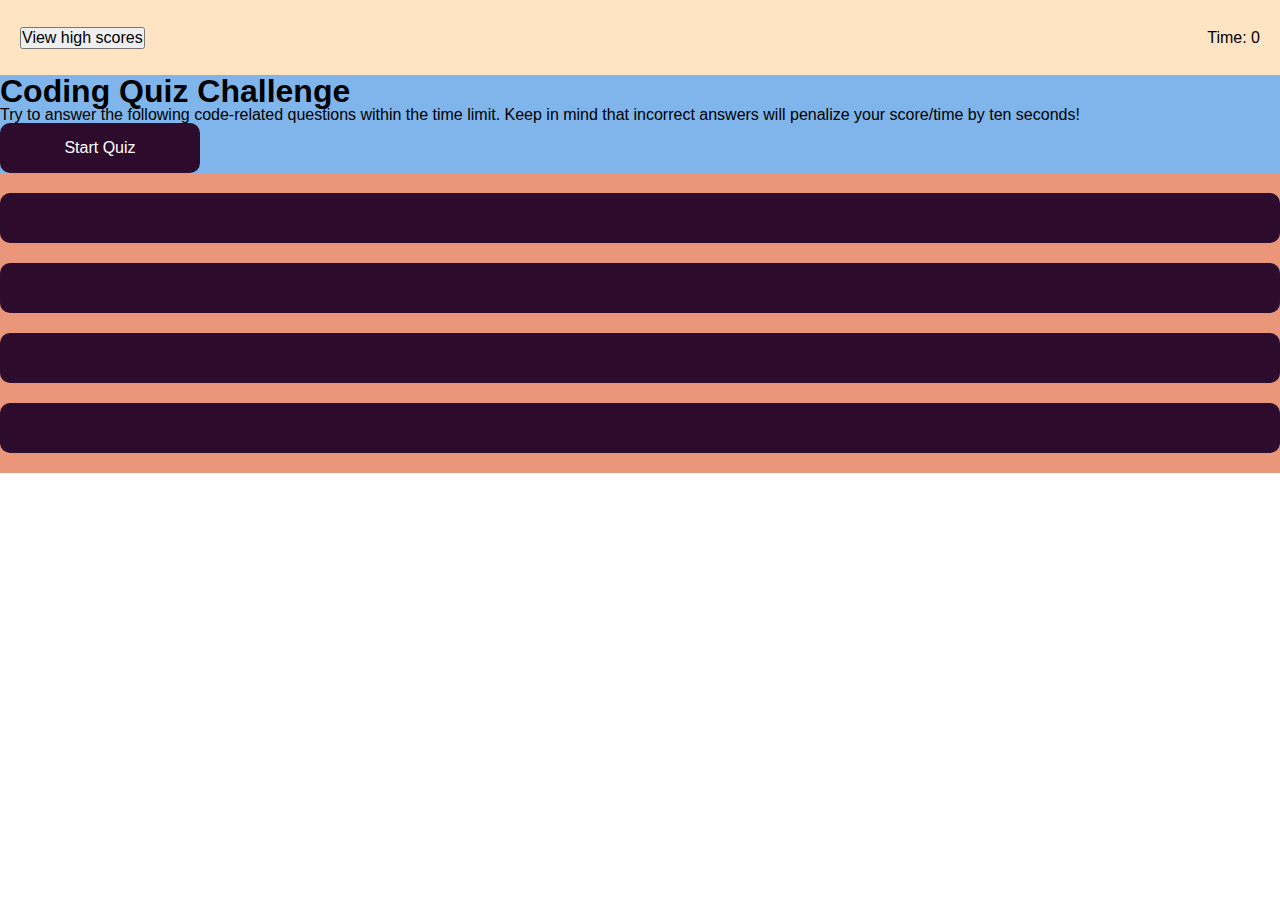
==== index.html @ fe156504 "Initial Commit" ====
<!DOCTYPE html>
<html lang="en">
<head>
  <meta charset="UTF-8">
  <meta name="viewport" content="width=device-width, initial-scale=1.0">
  <link rel="stylesheet" href="./assets/CSS/reset.css">
  <link rel="stylesheet" href="./assets/CSS/style.css">
  <title>Coding Quiz</title>
</head>
<body>
  <header class="row just-between align-center">
    <button>View high scores</button>
    <p id="timer" class="">Time: 0</p>
  </header>

  <main>
    <h1>Coding Quiz Challenge</h1>

    <p>Try to answer the following code-related questions within the time limit. Keep in mind that incorrect answers will penalize your score/time by ten seconds!</p>

    <button id="startBtn" class="button ">Start Quiz</button>
    <ul class="answer-list column just-even">
      <li id="answer1" class="button"></li>
      <li id="answer2" class="button"></li>
      <li id="answer3" class="button"></li>
      <li id="answer4" class="button"></li>
    </ul>
  </main>

  <footer>
    <h2 id="answerCheck"></h2>
  </footer>

  <script src="./assets/Scripts/script.js"></script>
</body>
</html>
---- assets/CSS/style.css ----
:root {
  --color-button: rgb(45, 11, 45);
  --color-button-text: white;
}


header {
  background-color: bisque;
  width: 100%;
  height: 75px;
  padding: 0 20px;
}

main {
  background-color: rgb(127, 181, 235);
}

/* Basic class */
.row {
  display: flex;
}
.column {
  display: flex;
  flex-direction: column;
}
.just-between {
  justify-content: space-between;
}
.just-even {
  justify-content: space-evenly;
}
.align-center {
  align-items: center;
}

/* Class Selector */
.answer-list {
  background-color: darksalmon;
  min-height: 300px;
}

.isNotDisplay {
  display: none;
}

.button {
  background-color: var(--color-button);
  color: var(--color-button-text);
  min-width: 200px;
  min-height: 50px;
  border-radius: 10px;
  border-style: none;
}
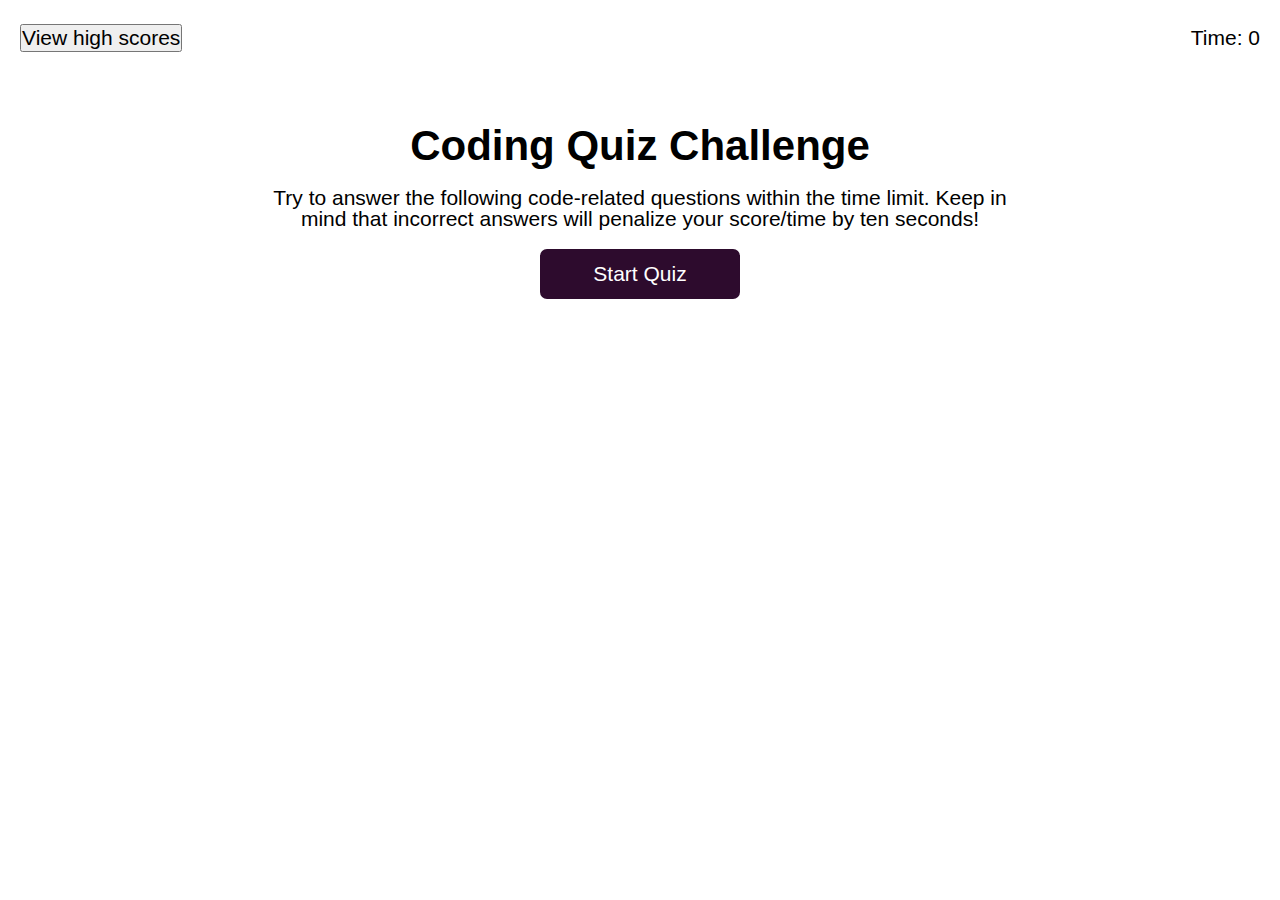
==== commit c1ef6198: "Added styling to project" ====
--- a/index.html
+++ b/index.html
@@ -7,28 +7,38 @@
   <link rel="stylesheet" href="./assets/CSS/style.css">
   <title>Coding Quiz</title>
 </head>
-<body>
+
+<body class="column">
   <header class="row just-between align-center">
     <button>View high scores</button>
-    <p id="timer" class="">Time: 0</p>
+    <p id="timeDisplay" class="">Time: 0</p>
   </header>
 
-  <main>
-    <h1>Coding Quiz Challenge</h1>
+  <main class="column align-center text-center">
+    
+    <div id="startingCard" class="column align-center ">
+      <h1>Coding Quiz Challenge</h1>
 
-    <p>Try to answer the following code-related questions within the time limit. Keep in mind that incorrect answers will penalize your score/time by ten seconds!</p>
+      <p>Try to answer the following code-related questions within the time limit. Keep in mind that incorrect answers will penalize your score/time by ten seconds!</p>
 
-    <button id="startBtn" class="button ">Start Quiz</button>
-    <ul class="answer-list column just-even">
-      <li id="answer1" class="button"></li>
-      <li id="answer2" class="button"></li>
-      <li id="answer3" class="button"></li>
-      <li id="answer4" class="button"></li>
-    </ul>
+      <button id="startBtn" class="button ">Start Quiz</button>
+    </div>
+    
+    <div id="questionCard" class="column align-start isNotDisplay">
+      <h2 id="questionDisplay" class="text-left">Commonly used data types DO Not Include:</h2>
+
+      <ul class="answer-list column just-even">
+        <button id="answerBtn1" class="button row align-center">1. </button>
+        <button id="answerBtn2" class="button row align-center">2. </button>
+        <button id="answerBtn3" class="button row align-center">3. </button>
+        <button id="answerBtn4" class="button row align-center">4. </button>
+      </ul>
+    </div>
+    
   </main>
 
   <footer>
-    <h2 id="answerCheck"></h2>
+    
   </footer>
 
   <script src="./assets/Scripts/script.js"></script>
--- a/assets/CSS/style.css
+++ b/assets/CSS/style.css
@@ -1,18 +1,23 @@
 :root {
   --color-button: rgb(45, 11, 45);
+  --color-button-hover: blueviolet;
   --color-button-text: white;
+  --color-after-text: grey;
 }
 
+* {
+  font-size: 21px;
+}
 
 header {
-  background-color: bisque;
   width: 100%;
   height: 75px;
   padding: 0 20px;
+  margin-bottom: 50px;
 }
 
-main {
-  background-color: rgb(127, 181, 235);
+h1, h2 {
+  font-size: 2rem;
 }
 
 /* Basic class */
@@ -32,8 +37,29 @@
 .align-center {
   align-items: center;
 }
+.align-start {
+  align-items: flex-start;
+}
+.alignSelf-end {
+  align-self: flex-end;
+}
+.text-center {
+  text-align: center;
+}
+.text-left {
+  text-align: left;
+}
 
 /* Class Selector */
+#startingCard {
+  /* border: 2px solid black; */
+  width: 60%;
+}
+
+#startingCard p {
+  margin: 20px 0;
+}
+
 .answer-list {
   background-color: darksalmon;
   min-height: 300px;
@@ -48,6 +74,24 @@
   color: var(--color-button-text);
   min-width: 200px;
   min-height: 50px;
-  border-radius: 10px;
+  border-radius: 7px;
   border-style: none;
+  cursor: pointer;
+}
+
+.button:hover {
+  background-color: var(--color-button-hover);
+}
+
+#questionCard {
+  border: 2px solid;
+  width: 70%;
+  margin: 0 23% 0 30%;
+}
+
+#questionCard::after {
+  content: "Wrong!";
+  font-size: 1.8rem;
+  font-style: italic;
+  color: var(--color-after-text);
 }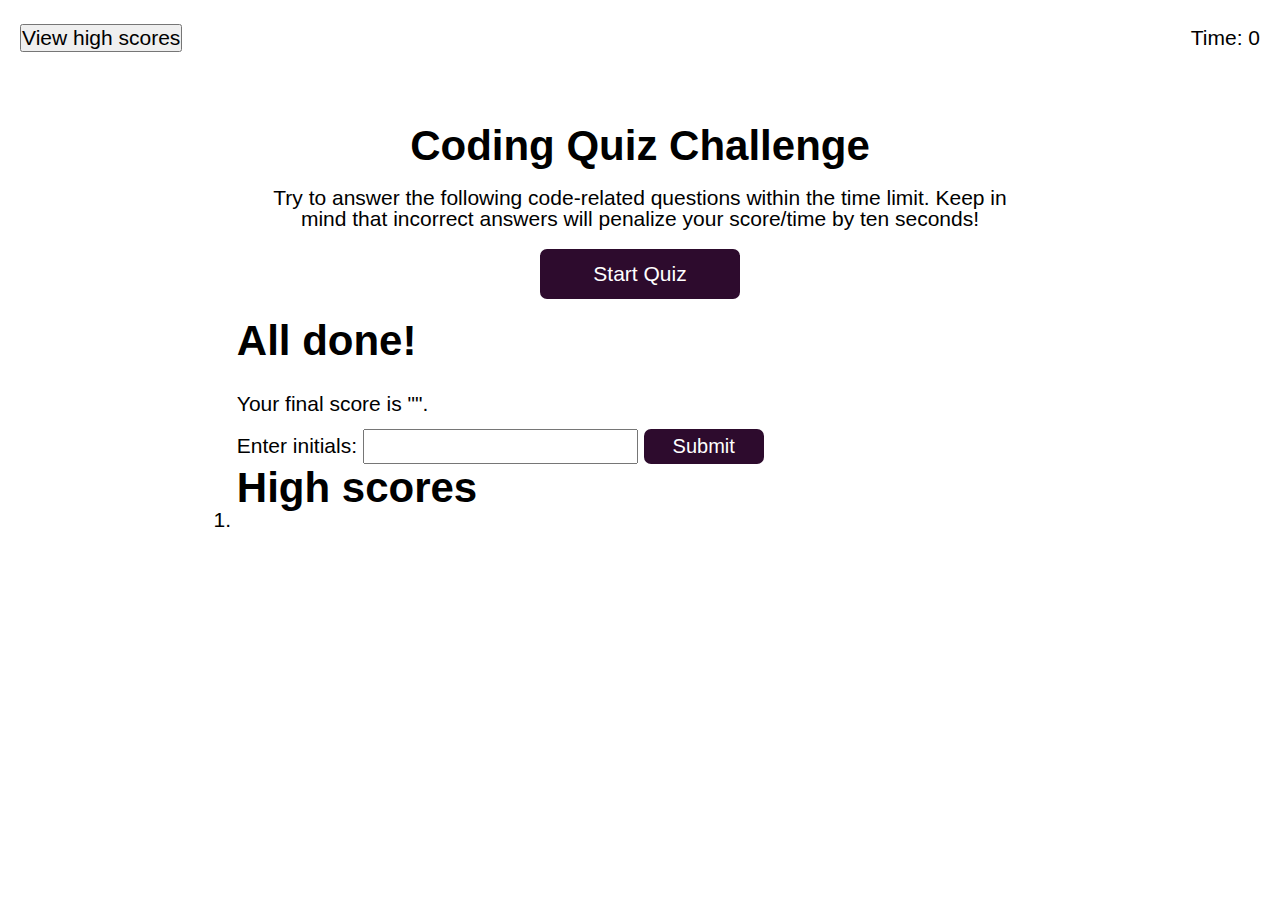
==== commit a12bd3e3: "Added result and highscore card" ====
--- a/index.html
+++ b/index.html
@@ -25,21 +25,37 @@
     </div>
     
     <div id="questionCard" class="column align-start isNotDisplay">
-      <h2 id="questionDisplay" class="text-left">Commonly used data types DO Not Include:</h2>
+      <h2 id="questionDisplay" class="text-left"></h2>
 
       <ul class="answer-list column just-even">
-        <button id="answerBtn1" class="button row align-center">1. </button>
-        <button id="answerBtn2" class="button row align-center">2. </button>
-        <button id="answerBtn3" class="button row align-center">3. </button>
-        <button id="answerBtn4" class="button row align-center">4. </button>
+        <button id="answerBtn1" class="button ans row align-center">1. </button>
+        <button id="answerBtn2" class="button ans row align-center">2. </button>
+        <button id="answerBtn3" class="button ans row align-center">3. </button>
+        <button id="answerBtn4" class="button ans row align-center">4. </button>
       </ul>
     </div>
-    
+
+    <div id="resultCard" class="column align-start ">
+      <h2>All done!</h2>
+      <p>Your final score is "".</p>
+      <form>
+        <label for="initialTxt">Enter initials: </label>
+        <input type="text" name="initialTxt" id="initialTxt">
+        <button id="submitBtn" class="button">Submit</button>
+      </form>
+    </div>
+
+    <div id="highScores" class="column align-start ">
+      <h2>High scores</h2>
+      <ol>
+        <li></li>
+      </ol>
+    </div>
+
+    <footer class="column align-start isNotDisplay"></footer>
   </main>
 
-  <footer>
-    
-  </footer>
+  
 
   <script src="./assets/Scripts/script.js"></script>
 </body>
--- a/assets/CSS/style.css
+++ b/assets/CSS/style.css
@@ -60,9 +60,25 @@
   margin: 20px 0;
 }
 
+#questionCard,
+#resultCard,
+#highScores {
+  /* border: 2px solid; */
+  width: 70%;
+  margin: 0 23% 0 30%;
+}
+
+#resultCard {
+  line-height: 2;
+}
+
 .answer-list {
-  background-color: darksalmon;
+  /* background-color: darksalmon; */
   min-height: 300px;
+}
+
+.ans {
+  padding-left: 10px;
 }
 
 .isNotDisplay {
@@ -78,20 +94,26 @@
   border-style: none;
   cursor: pointer;
 }
-
 .button:hover {
   background-color: var(--color-button-hover);
 }
 
-#questionCard {
-  border: 2px solid;
-  width: 70%;
-  margin: 0 23% 0 30%;
+#initialTxt {
+  min-height: 35px;
+}
+#submitBtn {
+  min-width: 120px;
+  min-height: 35px;
+  font-size: 20px;
 }
 
-#questionCard::after {
-  content: "Wrong!";
+footer {
+  border-top: 2px solid;
+  width: 70%;
+  margin: 30px 23% 0 30%;
+  padding-left: 5px;
   font-size: 1.8rem;
   font-style: italic;
+  text-align: left;
   color: var(--color-after-text);
 }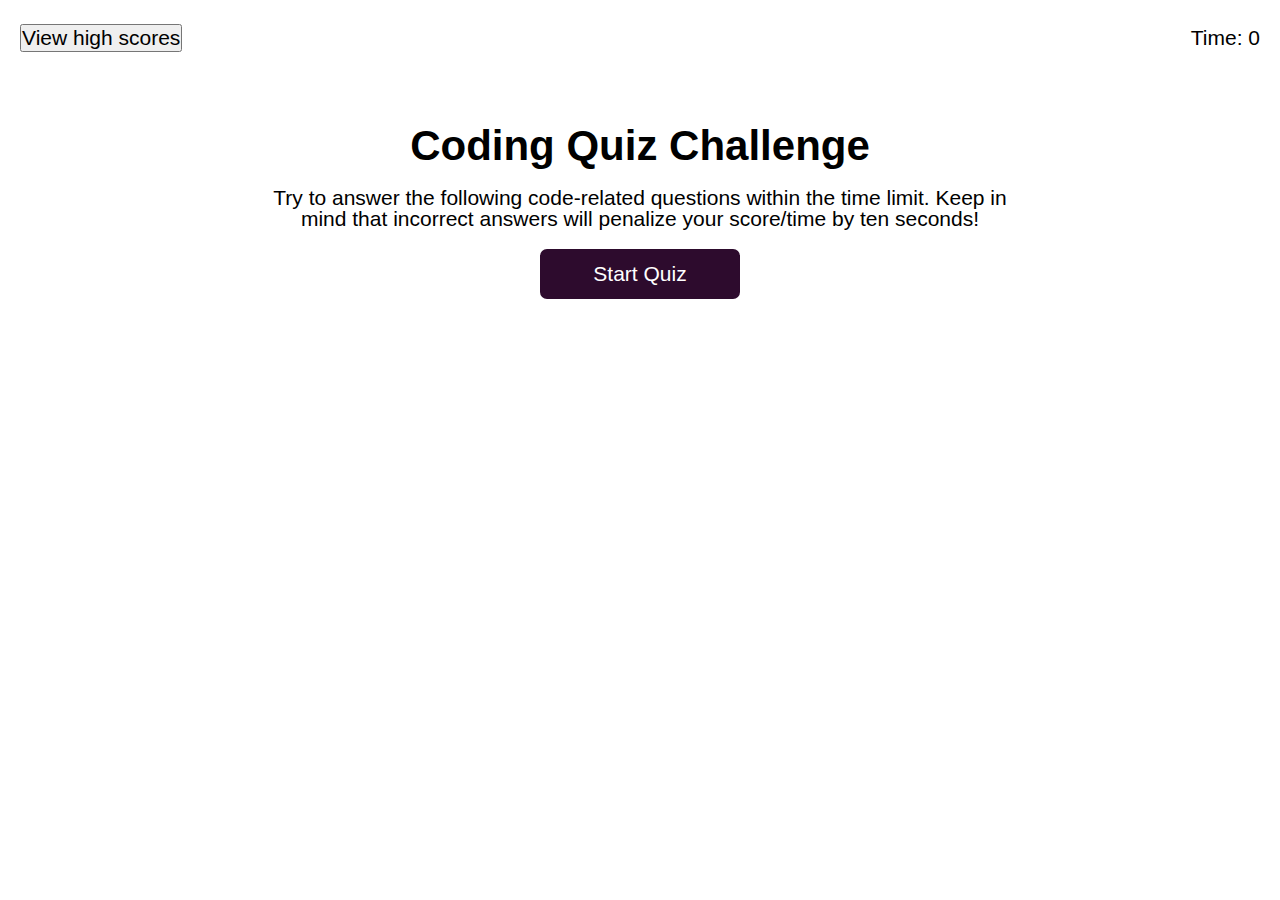
==== commit 8b7bea2d: "changed some elements id" ====
--- a/index.html
+++ b/index.html
@@ -10,7 +10,7 @@
 
 <body class="column">
   <header class="row just-between align-center">
-    <button>View high scores</button>
+    <button id="highScoreBtn">View high scores</button>
     <p id="timeDisplay" class="">Time: 0</p>
   </header>
 
@@ -35,21 +35,24 @@
       </ul>
     </div>
 
-    <div id="resultCard" class="column align-start ">
+    <div id="resultCard" class="column align-start isNotDisplay">
       <h2>All done!</h2>
-      <p>Your final score is "".</p>
-      <form>
+      <p id="finalScore">Your final score is "".</p>
+      <div>
         <label for="initialTxt">Enter initials: </label>
         <input type="text" name="initialTxt" id="initialTxt">
         <button id="submitBtn" class="button">Submit</button>
-      </form>
+      </div>
     </div>
 
-    <div id="highScores" class="column align-start ">
+    <div id="highScoresCard" class="column align-start isNotDisplay">
       <h2>High scores</h2>
-      <ol>
-        <li></li>
-      </ol>
+      <ul id="highScoreDisplay" class="text-left"></ul>
+      <div>
+        <button id="restartBtn" class="button">Go back</button>
+        <button id="clearBtn" class="button">Clear high scores</button>
+      </div>
+      
     </div>
 
     <footer class="column align-start isNotDisplay"></footer>
--- a/assets/CSS/style.css
+++ b/assets/CSS/style.css
@@ -107,6 +107,13 @@
   font-size: 20px;
 }
 
+#highScoreDisplay {
+  background-color: rgb(205, 183, 241);
+  padding-left: 2%;
+  width: 100%;
+}
+
+
 footer {
   border-top: 2px solid;
   width: 70%;
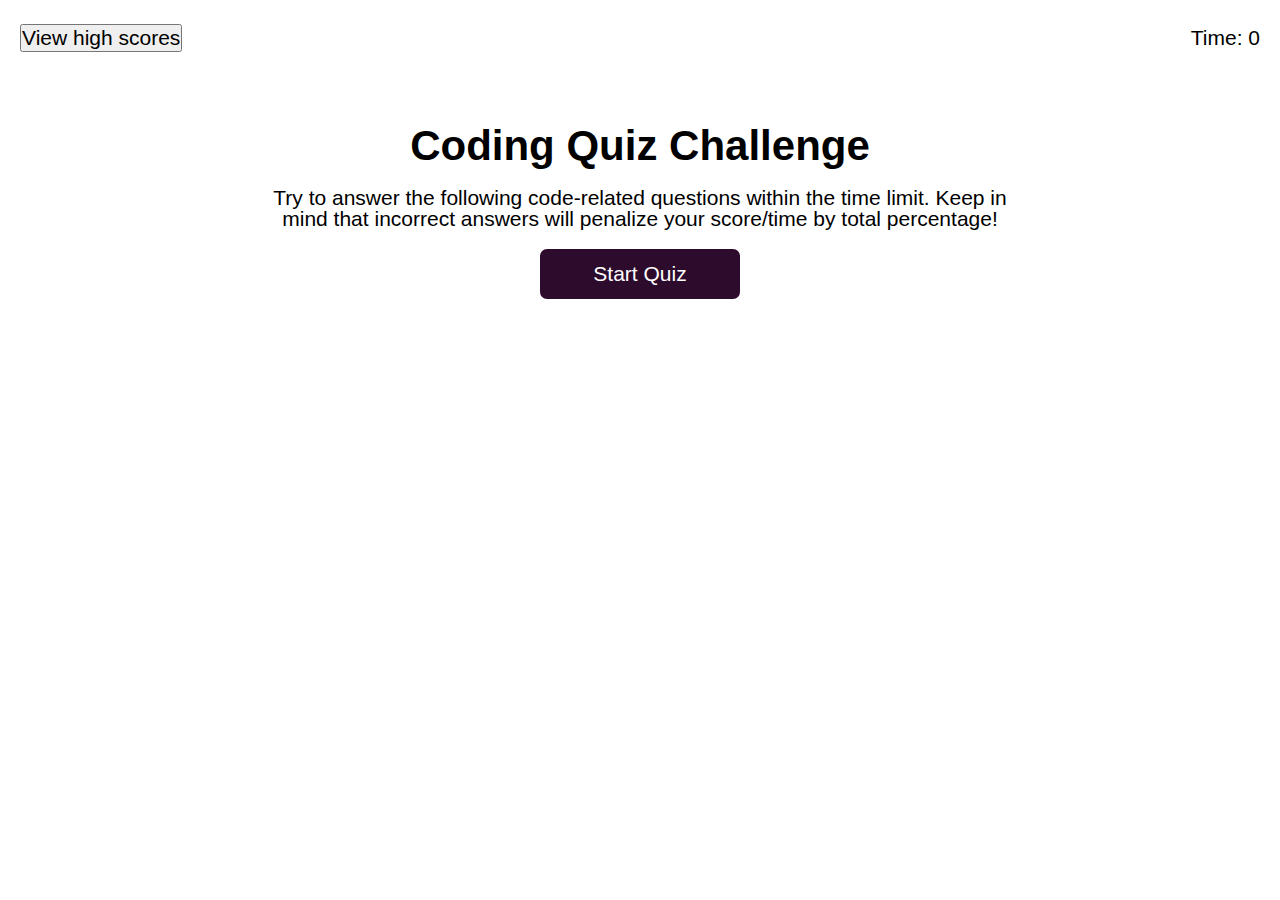
==== commit a7f594fe: "Edited text in starting card" ====
--- a/index.html
+++ b/index.html
@@ -19,7 +19,7 @@
     <div id="startingCard" class="column align-center ">
       <h1>Coding Quiz Challenge</h1>
 
-      <p>Try to answer the following code-related questions within the time limit. Keep in mind that incorrect answers will penalize your score/time by ten seconds!</p>
+      <p>Try to answer the following code-related questions within the time limit. Keep in mind that incorrect answers will penalize your score/time by total percentage!</p>
 
       <button id="startBtn" class="button ">Start Quiz</button>
     </div>
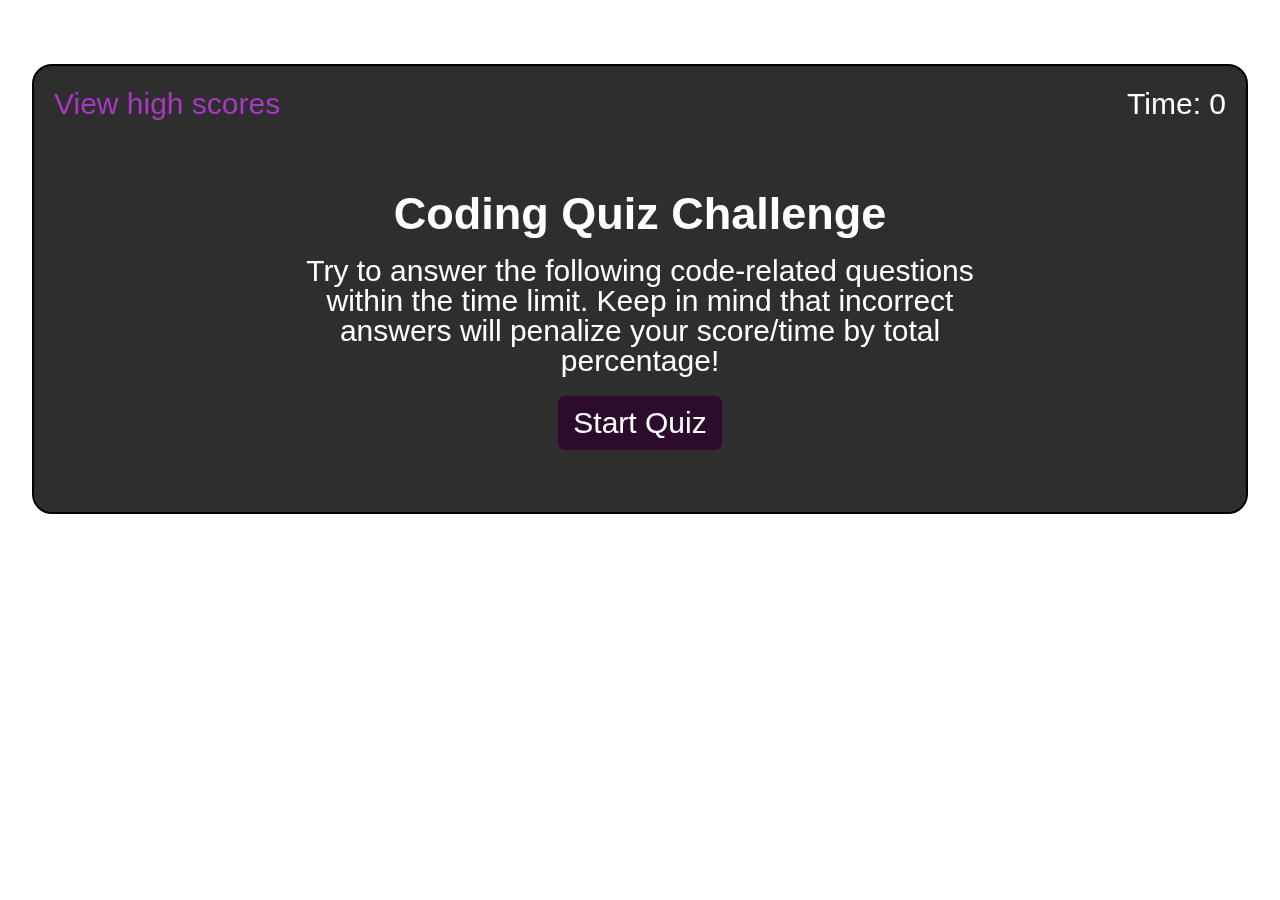
==== commit 0b1b548f: "Added bg-image and responsive css" ====
--- a/index.html
+++ b/index.html
@@ -9,55 +9,57 @@
 </head>
 
 <body class="column">
-  <header class="row just-between align-center">
-    <button id="highScoreBtn">View high scores</button>
-    <p id="timeDisplay" class="">Time: 0</p>
-  </header>
+  <div class="bg-image"></div>
+  <div class="wrapper column">
+    <header class="row just-between align-center">
+      <button id="highScoreBtn">View high scores</button>
+      <p id="timeDisplay" class="">Time: 0</p>
+    </header>
 
-  <main class="column align-center text-center">
-    
-    <div id="startingCard" class="column align-center ">
-      <h1>Coding Quiz Challenge</h1>
+    <main class="column align-center text-center">
+      
+      <div id="startingCard" class="column align-center ">
+        <h1>Coding Quiz Challenge</h1>
 
-      <p>Try to answer the following code-related questions within the time limit. Keep in mind that incorrect answers will penalize your score/time by total percentage!</p>
+        <p>Try to answer the following code-related questions within the time limit. Keep in mind that incorrect answers will penalize your score/time by total percentage!</p>
 
-      <button id="startBtn" class="button ">Start Quiz</button>
-    </div>
-    
-    <div id="questionCard" class="column align-start isNotDisplay">
-      <h2 id="questionDisplay" class="text-left"></h2>
-
-      <ul class="answer-list column just-even">
-        <button id="answerBtn1" class="button ans row align-center">1. </button>
-        <button id="answerBtn2" class="button ans row align-center">2. </button>
-        <button id="answerBtn3" class="button ans row align-center">3. </button>
-        <button id="answerBtn4" class="button ans row align-center">4. </button>
-      </ul>
-    </div>
-
-    <div id="resultCard" class="column align-start isNotDisplay">
-      <h2>All done!</h2>
-      <p id="finalScore">Your final score is "".</p>
-      <div>
-        <label for="initialTxt">Enter initials: </label>
-        <input type="text" name="initialTxt" id="initialTxt">
-        <button id="submitBtn" class="button">Submit</button>
-      </div>
-    </div>
-
-    <div id="highScoresCard" class="column align-start isNotDisplay">
-      <h2>High scores</h2>
-      <ul id="highScoreDisplay" class="text-left"></ul>
-      <div>
-        <button id="restartBtn" class="button">Go back</button>
-        <button id="clearBtn" class="button">Clear high scores</button>
+        <button id="startBtn" class="button ">Start Quiz</button>
       </div>
       
-    </div>
+      <div id="questionCard" class="column align-start isNotDisplay">
+        <h2 id="questionDisplay" class="text-left"></h2>
 
-    <footer class="column align-start isNotDisplay"></footer>
-  </main>
+        <ul class="answer-list column just-even">
+          <button id="answerBtn1" class="button ans row align-center">1. </button>
+          <button id="answerBtn2" class="button ans row align-center">2. </button>
+          <button id="answerBtn3" class="button ans row align-center">3. </button>
+          <button id="answerBtn4" class="button ans row align-center">4. </button>
+        </ul>
+      </div>
 
+      <div id="resultCard" class="column align-start isNotDisplay">
+        <h2>All done!</h2>
+        <p id="finalScore">Your final score is "".</p>
+        <div>
+          <label for="initialTxt">Enter initials: </label>
+          <input type="text" name="initialTxt" id="initialTxt">
+          <button id="submitBtn" class="button">Submit</button>
+        </div>
+      </div>
+
+      <div id="highScoresCard" class="column align-start isNotDisplay">
+        <h2>High scores</h2>
+        <ul id="highScoreDisplay" class="text-left"></ul>
+        <div>
+          <button id="restartBtn" class="button">Go back</button>
+          <button id="clearBtn" class="button">Clear high scores</button>
+        </div>
+        
+      </div>
+
+      <footer class="column align-start isNotDisplay"></footer>
+    </main>
+  </div>  
   
 
   <script src="./assets/Scripts/script.js"></script>
--- a/assets/CSS/style.css
+++ b/assets/CSS/style.css
@@ -1,12 +1,15 @@
 :root {
+  --color-bg-html: rgb(18, 34, 63);
+  --color-bg-body: rgba(31, 31, 31, 0.932);
   --color-button: rgb(45, 11, 45);
-  --color-button-hover: blueviolet;
+  --color-button-hover: rgb(169, 55, 192);
   --color-button-text: white;
-  --color-after-text: grey;
+  --color-after-text: rgb(158, 157, 157);
 }
 
 * {
-  font-size: 21px;
+  font-size: 30px;
+  color: var(--color-button-text);
 }
 
 header {
@@ -17,7 +20,8 @@
 }
 
 h1, h2 {
-  font-size: 2rem;
+  font-size: 1.5rem;
+  cursor: default;
 }
 
 /* Basic class */
@@ -62,23 +66,21 @@
 
 #questionCard,
 #resultCard,
-#highScores {
+#highScoresCard {
   /* border: 2px solid; */
   width: 70%;
   margin: 0 23% 0 30%;
 }
 
-#resultCard {
+#resultCard,
+#highScoresCard {
   line-height: 2;
 }
 
 .answer-list {
   /* background-color: darksalmon; */
   min-height: 300px;
-}
-
-.ans {
-  padding-left: 10px;
+  min-width: 200px;
 }
 
 .isNotDisplay {
@@ -88,14 +90,22 @@
 .button {
   background-color: var(--color-button);
   color: var(--color-button-text);
-  min-width: 200px;
   min-height: 50px;
   border-radius: 7px;
   border-style: none;
   cursor: pointer;
+  padding: 10px 15px;
 }
+
 .button:hover {
   background-color: var(--color-button-hover);
+}
+
+#highScoreBtn {
+  color: var(--color-button-hover);
+  border: none;
+  background-color: inherit;
+  cursor: pointer;
 }
 
 #initialTxt {
@@ -110,15 +120,38 @@
 #highScoreDisplay {
   background-color: rgb(205, 183, 241);
   padding-left: 2%;
+  margin-bottom: 2%;
   width: 100%;
 }
 
+.bg-image {
+background-image: url(../Images/bg-image.jpg);
+background-repeat: no-repeat;
+background-size: cover;
+/* background-size: contain; */
+
+position: fixed;
+z-index: -1;
+width: 100%;
+height: 100%;
+}
+
+.wrapper {
+  background-color: var(--color-bg-body);
+  border-radius: 20px;
+  border: 2px solid black;
+  margin: 5% auto;
+  width: 95%;
+  min-height: 50vh;
+  padding-bottom: 3%;
+}
 
 footer {
   border-top: 2px solid;
   width: 70%;
   margin: 30px 23% 0 30%;
   padding-left: 5px;
+  padding-top: 30px;
   font-size: 1.8rem;
   font-style: italic;
   text-align: left;
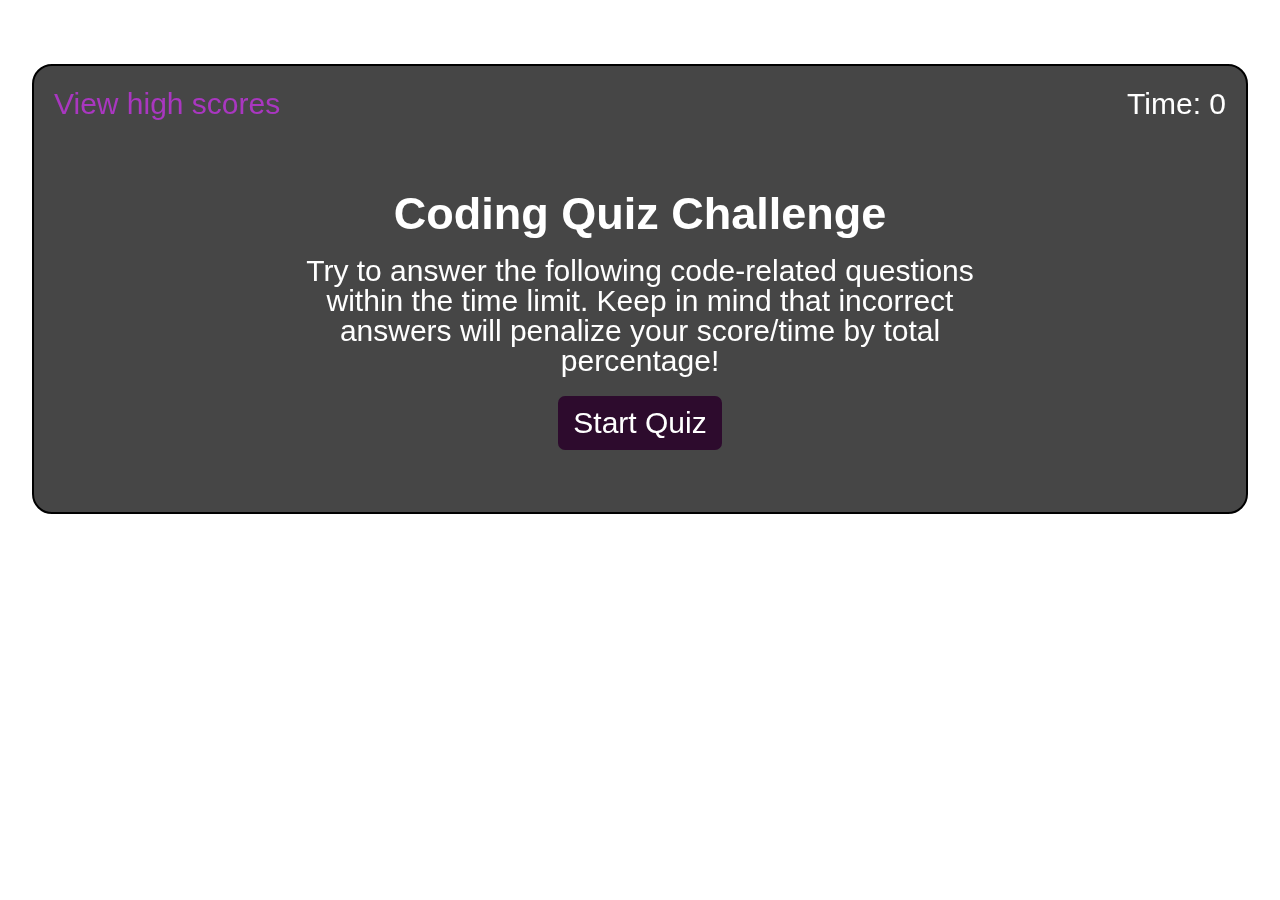
==== commit 1ad84b8f: "removed main id" ====
--- a/index.html
+++ b/index.html
@@ -16,7 +16,7 @@
       <p id="timeDisplay" class="">Time: 0</p>
     </header>
 
-    <main class="column align-center text-center">
+    <main id="main" class="column align-center text-center">
       
       <div id="startingCard" class="column align-center ">
         <h1>Coding Quiz Challenge</h1>
--- a/assets/CSS/style.css
+++ b/assets/CSS/style.css
@@ -1,10 +1,11 @@
 :root {
   --color-bg-html: rgb(18, 34, 63);
-  --color-bg-body: rgba(31, 31, 31, 0.932);
+  --color-bg-body: rgba(41, 41, 41, 0.863);
+  --color-after-text: rgb(158, 157, 157);
   --color-button: rgb(45, 11, 45);
   --color-button-hover: rgb(169, 55, 192);
   --color-button-text: white;
-  --color-after-text: rgb(158, 157, 157);
+  --color-text-input: black;
 }
 
 * {
@@ -109,6 +110,7 @@
 }
 
 #initialTxt {
+  color: var(--color-text-input);
   min-height: 35px;
 }
 #submitBtn {
@@ -156,4 +158,34 @@
   font-style: italic;
   text-align: left;
   color: var(--color-after-text);
+}
+
+@media screen and (max-width: 1040px){
+  * {
+    font-size: 22px;
+  }
+  h1, h2 {
+    font-size: 1.5rem;
+  }
+
+  #resultCard div {
+    display: flex;
+    flex-direction: column;
+  }
+}
+
+@media screen and (max-width: 700px){
+  * {
+    font-size: 22px;
+  }
+  h1, h2 {
+    font-size: 1.2rem;
+  }
+  
+  #startingCard, 
+  #questionCard,
+  #resultCard,
+  #highScoresCard {
+    align-items: center;
+  }
 }